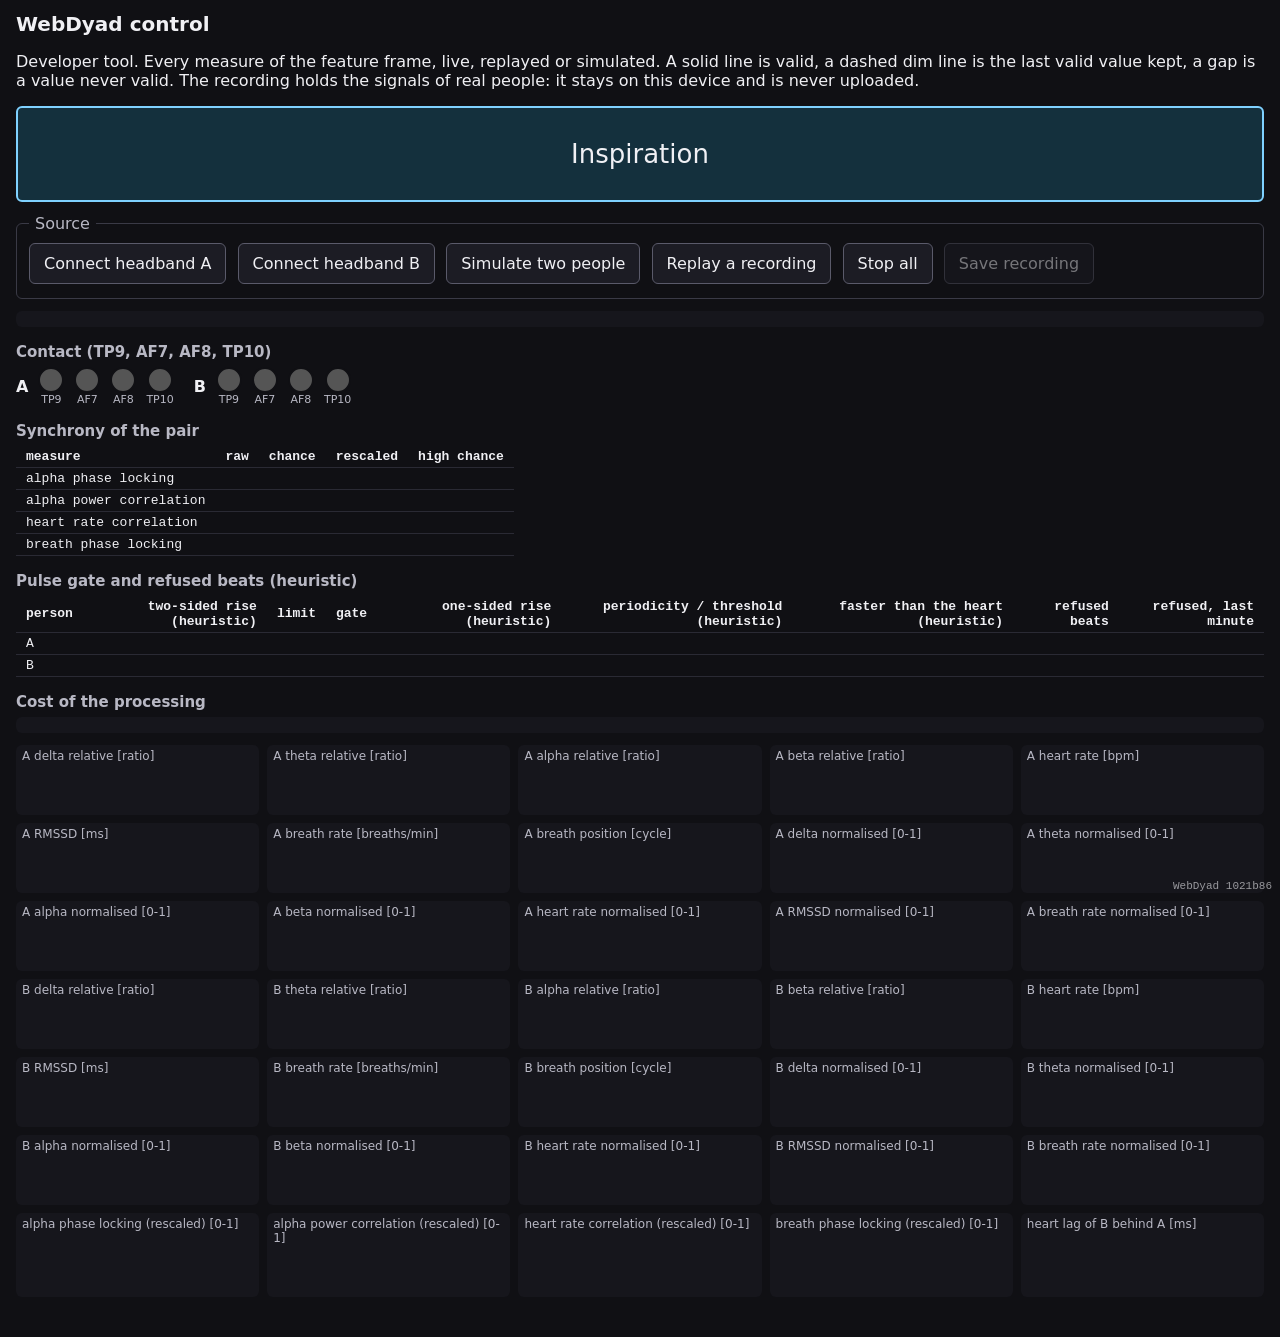
==== control.html @ 60daaa60 "Publish 1021b86" ====
<!doctype html>
<html lang="en">
  <head>
    <meta charset="UTF-8" />
    <meta name="viewport" content="width=device-width, initial-scale=1.0" />
    <title>WebDyad control</title>
    <style>body{color:#f0f0f4;background:#101014;margin:0;font-family:system-ui,sans-serif}main{padding:12px 16px 40px}h1{margin:0 0 8px;font-size:20px}h2{color:#b8b8c4;margin:16px 0 6px;font-size:15px}fieldset{border:1px solid #3a3a46;border-radius:6px;margin:0 0 12px}legend{color:#b8b8c4;padding:0 6px}button,label.file{font:inherit;color:inherit;cursor:pointer;background:#1c1c24;border:1px solid #5a5a6a;border-radius:6px;margin:4px 6px 4px 0;padding:10px 14px;display:inline-block}button:disabled{opacity:.45;cursor:default}input[type=file]{display:none}#inspiration{touch-action:manipulation;-webkit-user-select:none;user-select:none;background:#14303d;border:2px solid #7fd1ff;width:100%;min-height:96px;margin:0 0 12px;font-size:26px;display:block}#inspiration.flash{background:#2c6a85}pre{white-space:pre-wrap;background:#16161c;border-radius:6px;margin:0 0 12px;padding:8px;font:12px ui-monospace,monospace;overflow-x:auto}#contact{flex-wrap:wrap;gap:20px;margin-bottom:8px;display:flex}.person-dots{align-items:center;gap:10px;display:flex}.dot{color:#b8b8c4;flex-direction:column;align-items:center;font-size:11px;display:inline-flex}.dot i{background:#555;border:2px solid #101014;border-radius:50%;width:22px;height:22px;display:block}.dot i[data-level=good]{background:#4cd27a}.dot i[data-level=fair]{background:#f0b84c}.dot i[data-level=poor]{background:#e0605a}table{border-collapse:collapse;margin-bottom:8px;font:13px ui-monospace,monospace}th,td{text-align:right;border-bottom:1px solid #2a2a34;padding:3px 10px}th:first-child,td:first-child{text-align:left}#traces{grid-template-columns:repeat(auto-fill,minmax(240px,1fr));gap:8px;display:grid}.trace{background:#16161c;border-radius:6px;padding:4px 6px}.trace header{color:#b8b8c4;justify-content:space-between;font-size:12px;display:flex}.trace canvas{width:100%;height:48px;display:block}#commit{opacity:.6;font:11px ui-monospace,monospace;position:fixed;bottom:8px;right:8px}@media (orientation:portrait){#traces{grid-template-columns:repeat(auto-fill,minmax(200px,1fr))}}</style>
    <script type="module" crossorigin src="./assets/control-BO34yfsp.js"></script>
    <link rel="modulepreload" crossorigin href="./assets/dyad-session--C4VgQHw.js">
    <link rel="modulepreload" crossorigin href="./assets/pipeline-42w0iuIk.js">
    <link rel="modulepreload" crossorigin href="./assets/recording-file-osyD-ERU.js">
  </head>
  <body>
    <main>
      <h1>WebDyad control</h1>
      <p>
        Developer tool. Every measure of the feature frame, live, replayed or simulated. A solid
        line is valid, a dashed dim line is the last valid value kept, a gap is a value never valid.
        The recording holds the signals of real people: it stays on this device and is never
        uploaded.
      </p>

      <button id="inspiration" type="button">Inspiration</button>

      <fieldset>
        <legend>Source</legend>
        <button id="connect-a" type="button">Connect headband A</button>
        <button id="connect-b" type="button">Connect headband B</button>
        <button id="simulate" type="button">Simulate two people</button>
        <label class="file" for="replay-file">Replay a recording</label>
        <input id="replay-file" type="file" accept=".jsonl,.txt,application/json,text/plain" />
        <button id="stop" type="button">Stop all</button>
        <button id="save-recording" type="button" disabled>Save recording</button>
      </fieldset>

      <pre id="notice"></pre>

      <h2>Contact (TP9, AF7, AF8, TP10)</h2>
      <div id="contact"></div>

      <h2>Synchrony of the pair</h2>
      <table id="sync"></table>

      <h2>Pulse gate and refused beats (heuristic)</h2>
      <table id="gate"></table>

      <h2>Cost of the processing</h2>
      <pre id="cost"></pre>

      <div id="traces"></div>
    </main>
    <div id="commit"></div>
  </body>
</html>
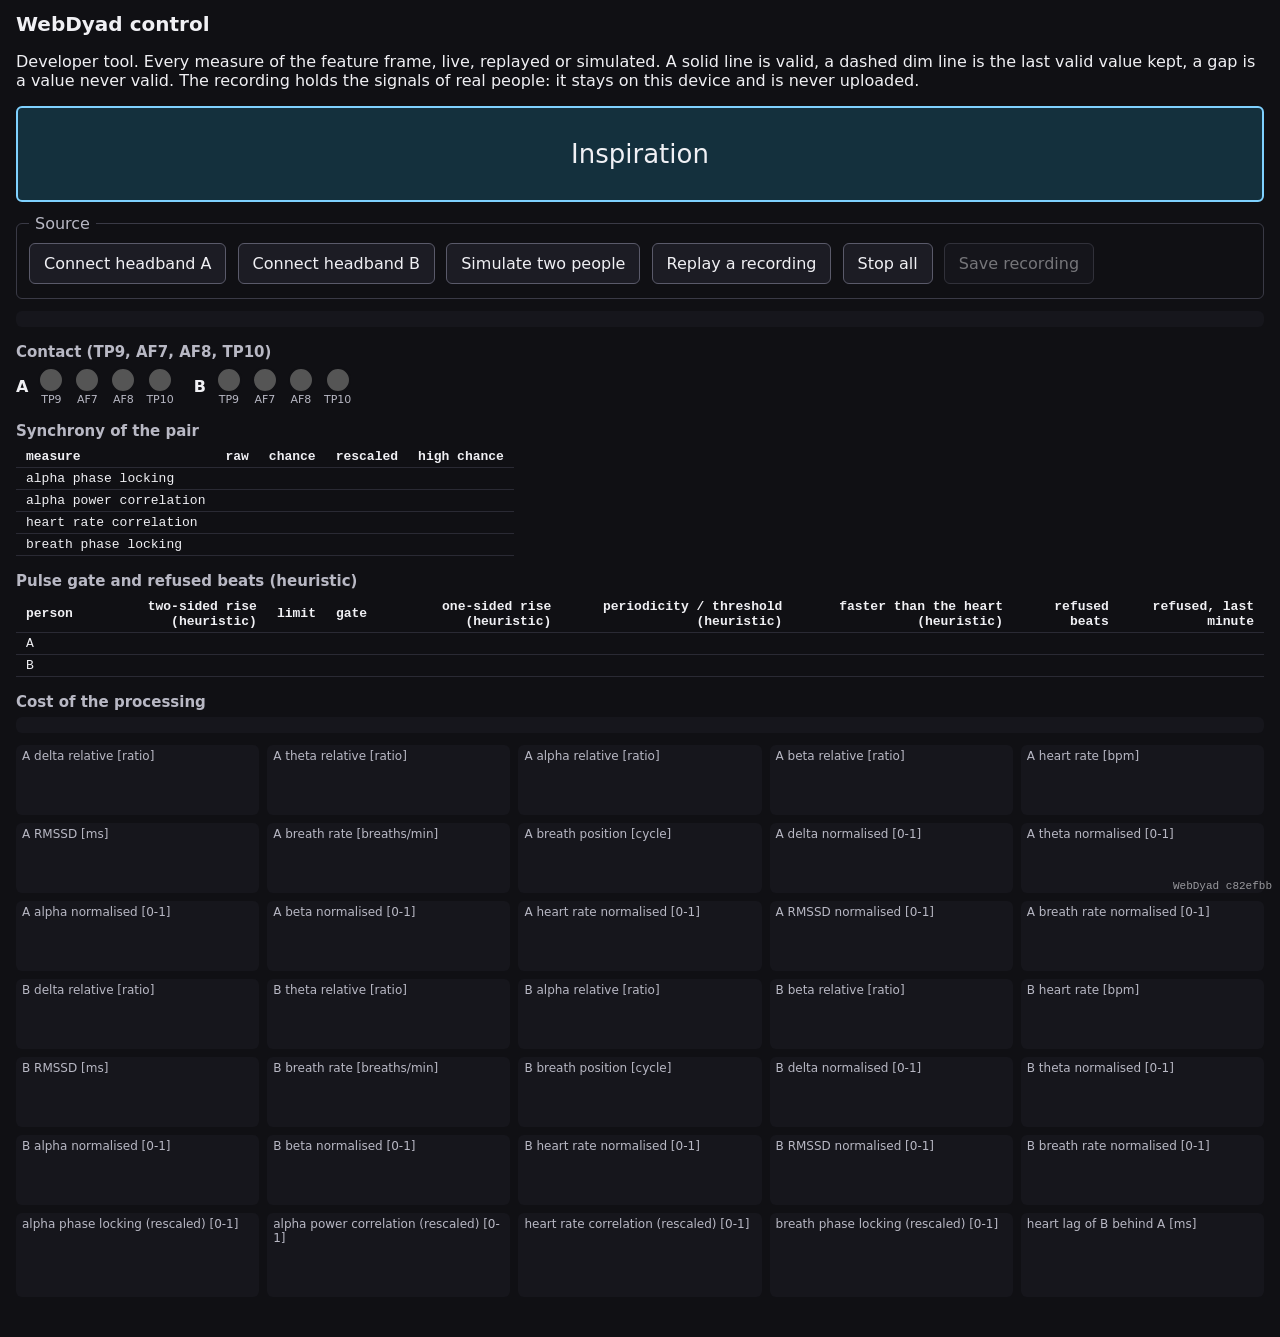
==== commit 93dc7427: "Publish c82efbb" ====
--- a/control.html
+++ b/control.html
@@ -5,9 +5,9 @@
     <meta name="viewport" content="width=device-width, initial-scale=1.0" />
     <title>WebDyad control</title>
     <style>body{color:#f0f0f4;background:#101014;margin:0;font-family:system-ui,sans-serif}main{padding:12px 16px 40px}h1{margin:0 0 8px;font-size:20px}h2{color:#b8b8c4;margin:16px 0 6px;font-size:15px}fieldset{border:1px solid #3a3a46;border-radius:6px;margin:0 0 12px}legend{color:#b8b8c4;padding:0 6px}button,label.file{font:inherit;color:inherit;cursor:pointer;background:#1c1c24;border:1px solid #5a5a6a;border-radius:6px;margin:4px 6px 4px 0;padding:10px 14px;display:inline-block}button:disabled{opacity:.45;cursor:default}input[type=file]{display:none}#inspiration{touch-action:manipulation;-webkit-user-select:none;user-select:none;background:#14303d;border:2px solid #7fd1ff;width:100%;min-height:96px;margin:0 0 12px;font-size:26px;display:block}#inspiration.flash{background:#2c6a85}pre{white-space:pre-wrap;background:#16161c;border-radius:6px;margin:0 0 12px;padding:8px;font:12px ui-monospace,monospace;overflow-x:auto}#contact{flex-wrap:wrap;gap:20px;margin-bottom:8px;display:flex}.person-dots{align-items:center;gap:10px;display:flex}.dot{color:#b8b8c4;flex-direction:column;align-items:center;font-size:11px;display:inline-flex}.dot i{background:#555;border:2px solid #101014;border-radius:50%;width:22px;height:22px;display:block}.dot i[data-level=good]{background:#4cd27a}.dot i[data-level=fair]{background:#f0b84c}.dot i[data-level=poor]{background:#e0605a}table{border-collapse:collapse;margin-bottom:8px;font:13px ui-monospace,monospace}th,td{text-align:right;border-bottom:1px solid #2a2a34;padding:3px 10px}th:first-child,td:first-child{text-align:left}#traces{grid-template-columns:repeat(auto-fill,minmax(240px,1fr));gap:8px;display:grid}.trace{background:#16161c;border-radius:6px;padding:4px 6px}.trace header{color:#b8b8c4;justify-content:space-between;font-size:12px;display:flex}.trace canvas{width:100%;height:48px;display:block}#commit{opacity:.6;font:11px ui-monospace,monospace;position:fixed;bottom:8px;right:8px}@media (orientation:portrait){#traces{grid-template-columns:repeat(auto-fill,minmax(200px,1fr))}}</style>
-    <script type="module" crossorigin src="./assets/control-BO34yfsp.js"></script>
+    <script type="module" crossorigin src="./assets/control-CykJOnr4.js"></script>
     <link rel="modulepreload" crossorigin href="./assets/dyad-session--C4VgQHw.js">
-    <link rel="modulepreload" crossorigin href="./assets/pipeline-42w0iuIk.js">
+    <link rel="modulepreload" crossorigin href="./assets/pipeline-BJEHQZFC.js">
     <link rel="modulepreload" crossorigin href="./assets/recording-file-osyD-ERU.js">
   </head>
   <body>
